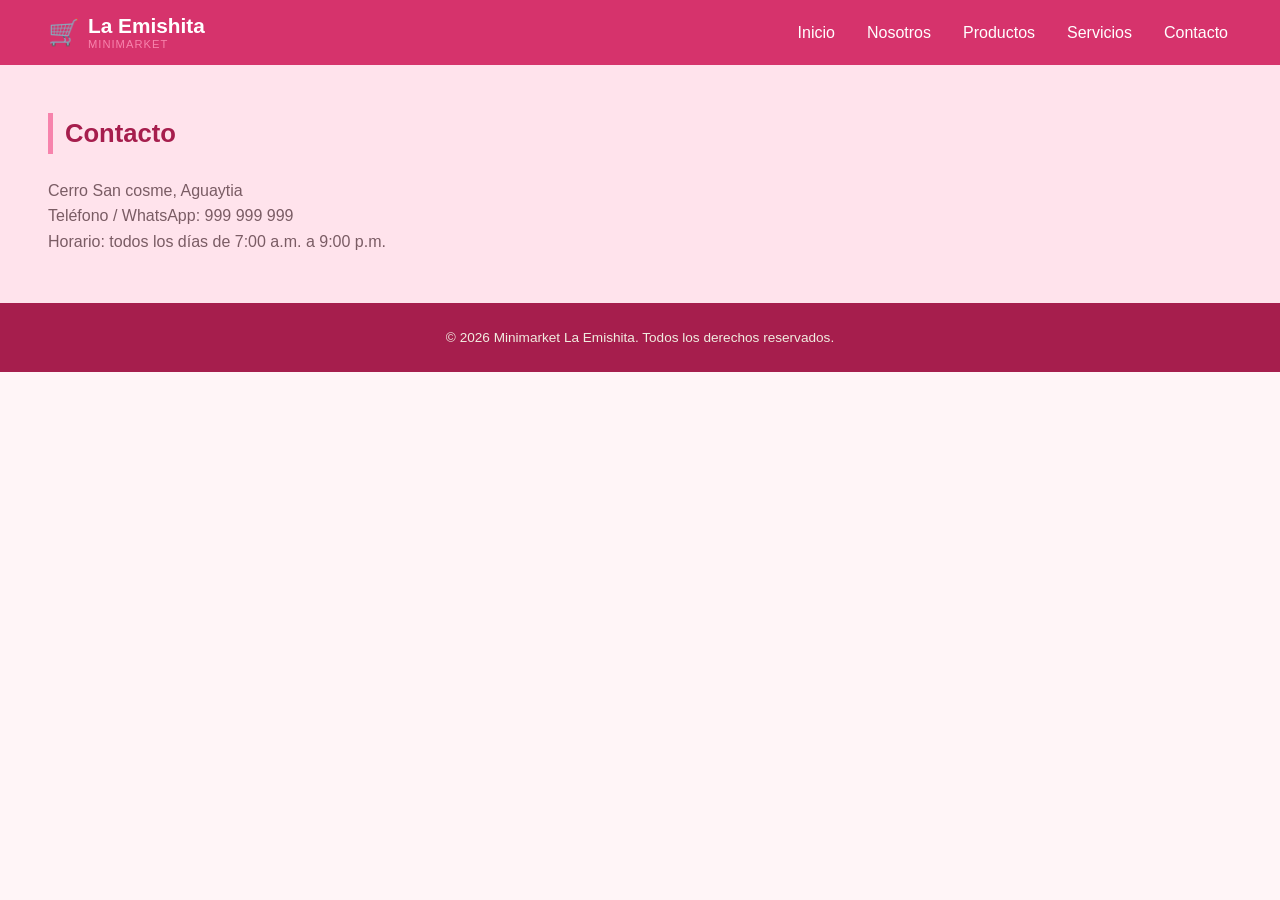
==== contacto.html @ 2a36988f "avance PA4" ====
<!DOCTYPE html>
<html lang="es">
<head>
    <meta charset="UTF-8">
    <meta name="viewport" content="width=device-width, initial-scale=1.0">
    <title>Contacto - Minimarket La Emishita</title>
    <link rel="stylesheet" href="css/styles.css">
</head>
<body>
    <header class="site-header">
        <div class="logo">
            <span class="logo-icon">🛒</span>
            <span class="logo-text">La Emishita <span class="logo-sub">minimarket</span></span>
        </div>

        <nav class="navbar">
      <ul class="nav-list">
        <li><a href="index.html" class="nav-link">Inicio</a></li>
        <li><a href="nosotros.html" class="nav-link">Nosotros</a></li>
        <li><a href="productos.html" class="nav-link">Productos</a></li>
        <li><a href="servicios.html" class="nav-link">Servicios</a></li>
        <li><a href="contacto.html" class="nav-link">Contacto</a></li>
      </ul>
    </nav>
    </header>

    <main>
         <section id="contacto" class="section section-alt">
      <h2 class="section-title">Contacto</h2>
      <p class="section-text">
        Cerro San cosme, Aguaytia<br>
        Teléfono / WhatsApp: 999 999 999<br>
        Horario: todos los días de 7:00 a.m. a 9:00 p.m.
      </p>
    </section>
    </main>
 <footer class="site-footer">
    <p>&copy; 2026 Minimarket La Emishita. Todos los derechos reservados.</p>
  </footer>
</body>
</html>
---- css/styles.css ----
:root {
  --color-primary: #d6336c;
  --color-primary-dark: #a61e4d;
  --color-accent: #f783ac;
  --color-bg: #fff5f7;
  --color-bg-alt: #ffe3ec;
  --color-text: #3d2b30;
  --color-text-light: #7a5c64;
  --font-base: 'Segoe UI', Tahoma, sans-serif;
  --spacing-sm: 0.75rem;
  --spacing-md: 1.5rem;
  --spacing-lg: 3rem;
}
 
/* ===== Reset básico ===== */
* {
  box-sizing: border-box;
  margin: 0;
  padding: 0;
}
 
body {
  font-family: var(--font-base);
  color: var(--color-text);
  background-color: var(--color-bg);
  line-height: 1.6;
}
 
/* ===== Header (selector por clase) ===== */
.site-header {
  display: flex;
  justify-content: space-between;
  align-items: center;
  background-color: var(--color-primary);
  padding: var(--spacing-sm) var(--spacing-lg);
  flex-wrap: wrap;
  gap: var(--spacing-sm);
}
 
.logo {
  display: flex;
  align-items: center;
  gap: 0.5rem;
  color: #ffffff;
}
 
.logo-icon {
  font-size: 1.6rem;
}
 
.logo-text {
  font-size: 1.3rem;
  font-weight: bold;
  display: flex;
  flex-direction: column;
  line-height: 1.1;
}
 
.logo-sub {
  font-size: 0.7rem;
  font-weight: normal;
  color: var(--color-accent);
  text-transform: uppercase;
  letter-spacing: 1px;
}
 
/* ===== Navbar (Flexbox para alinear opciones) ===== */
.navbar .nav-list {
  display: flex;
  list-style: none;
  gap: var(--spacing-md);
}
 
.nav-link {
  color: #ffffff;
  text-decoration: none;
  font-weight: 500;
  padding: var(--spacing-sm) 0.25rem;
  transition: color 0.2s ease;
}
 
.nav-link:hover {
  color: var(--color-accent);
}
 
/* ===== Hero (selector por ID) ===== */
#inicio.hero {
  display: flex;
  flex-direction: column;
  align-items: flex-start;
  background-color: var(--color-primary-dark);
  color: #ffffff;
  padding: var(--spacing-lg);
  gap: var(--spacing-sm);
}
 
.hero-title {
  font-size: 2rem;
  max-width: 38rem;
}
 
.hero-text {
  max-width: 36rem;
  color: #e7e4da;
}
 
.btn-primary {
  display: inline-block;
  background-color: var(--color-accent);
  color: var(--color-primary-dark);
  text-decoration: none;
  font-weight: bold;
  padding: var(--spacing-sm) var(--spacing-md);
  border-radius: 6px;
  margin-top: var(--spacing-sm);
}
 
/* ===== Secciones generales ===== */
.section {
  padding: var(--spacing-lg);
}
 
.section-alt {
  background-color: var(--color-bg-alt);
}
 
.section-title {
  font-size: 1.6rem;
  color: var(--color-primary-dark);
  margin-bottom: var(--spacing-md);
  border-left: 5px solid var(--color-accent);
  padding-left: var(--spacing-sm);
}
 
.section-text {
  max-width: 50rem;
  color: var(--color-text-light);
}
 
/* ===== Productos (Flexbox en grid de tarjetas) ===== */
.product-grid {
  display: flex;
  flex-wrap: wrap;
  gap: var(--spacing-md);
}
 
.product-card {
  background-color: #ffffff;
  border: 1px solid #e3dfd2;
  border-radius: 8px;
  padding: var(--spacing-md);
  flex: 1 1 220px;
  text-align: center;
}
 
.product-icon {
  font-size: 2rem;
  display: block;
  margin-bottom: var(--spacing-sm);
}
 
.product-name {
  font-size: 1.1rem;
  margin-bottom: 0.5rem;
  color: var(--color-primary-dark);
}
 
.product-desc {
  font-size: 0.9rem;
  color: var(--color-text-light);
}
 
/* ===== Servicios (Flexbox) ===== */
.service-list {
  display: flex;
  flex-wrap: wrap;
  gap: var(--spacing-md);
}
 
.service-item {
  flex: 1 1 250px;
  background-color: #ffffff;
  padding: var(--spacing-md);
  border-radius: 8px;
  border-top: 4px solid var(--color-primary);
}
 
.service-name {
  color: var(--color-primary-dark);
  margin-bottom: 0.5rem;
}
 
.service-desc {
  font-size: 0.9rem;
  color: var(--color-text-light);
}
 
/* ===== Footer (selector por clase, Flexbox centrado) ===== */
.site-footer {
  display: flex;
  justify-content: center;
  align-items: center;
  background-color: var(--color-primary-dark);
  color: #f1ece0;
  padding: var(--spacing-md);
  font-size: 0.85rem;
}
 
/* ===== Responsive ===== */
@media (max-width: 600px) {
  .site-header {
    flex-direction: column;
    align-items: flex-start;
  }
 
  .navbar .nav-list {
    flex-wrap: wrap;
  }
 
  .hero-title {
    font-size: 1.5rem;
  }
}
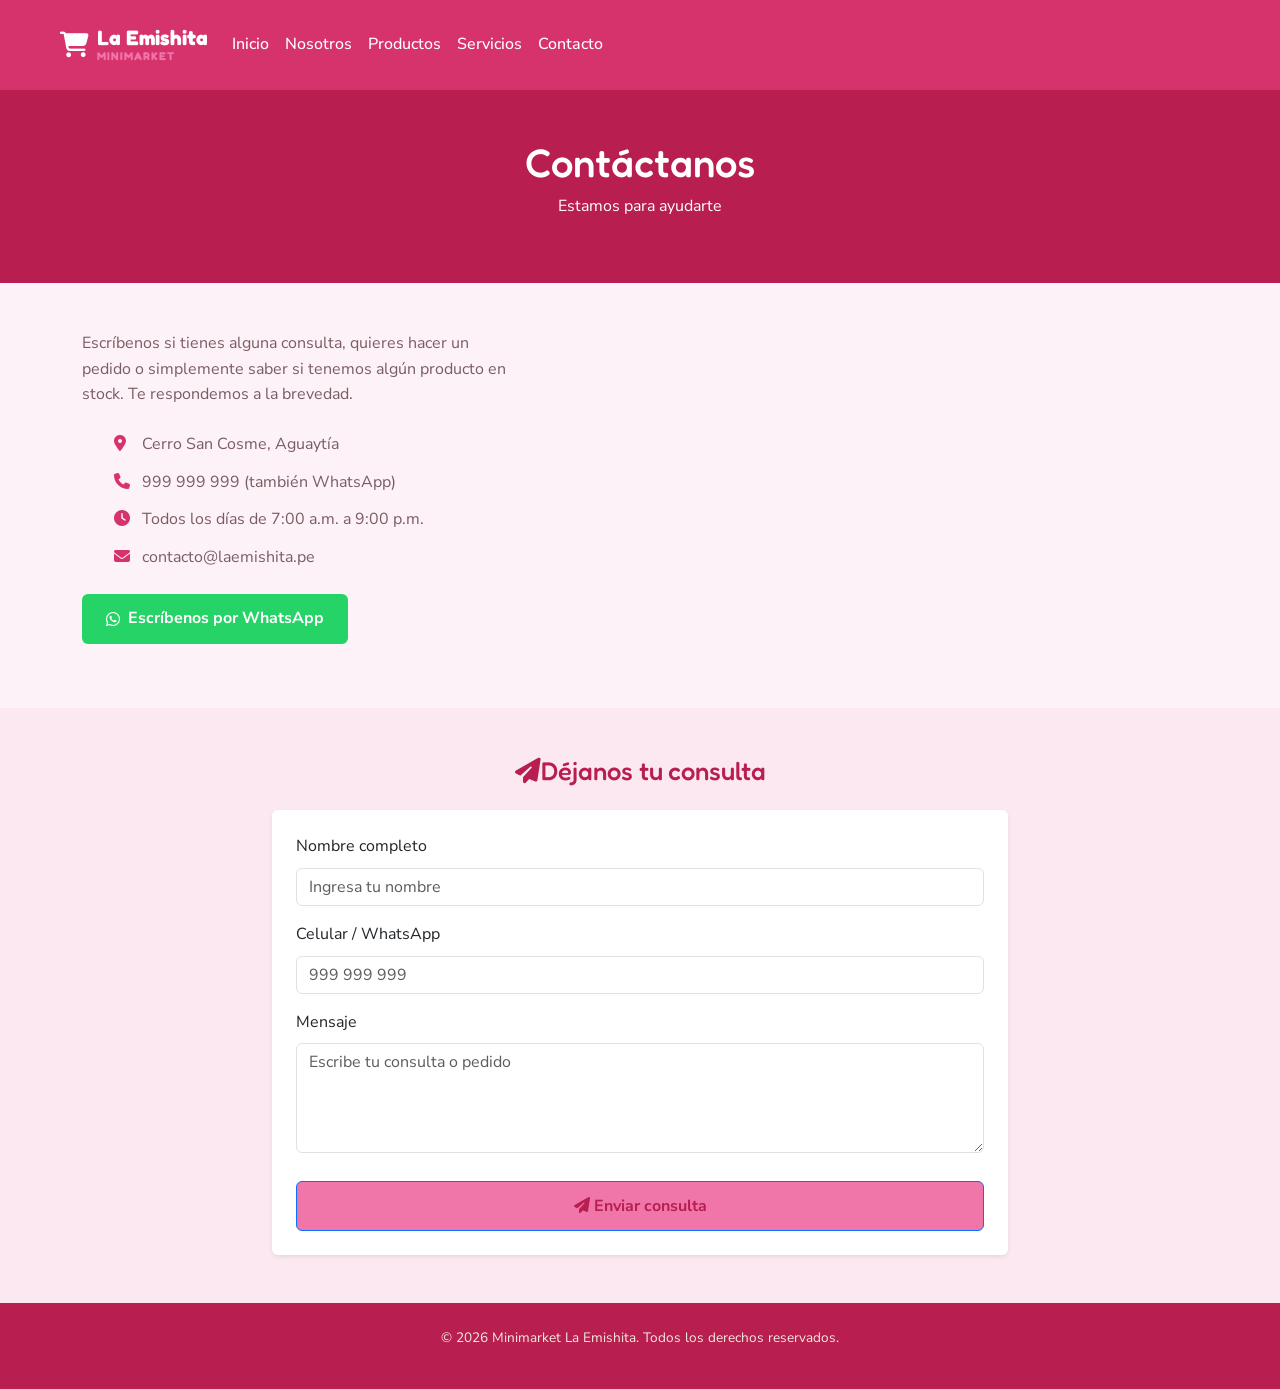
==== commit 49dcb733: "Evaluacion integral: agrego imagenes,js y actualizacion de las paginas" ====
--- a/contacto.html
+++ b/contacto.html
@@ -1,41 +1,109 @@
 <!DOCTYPE html>
 <html lang="es">
 <head>
-    <meta charset="UTF-8">
-    <meta name="viewport" content="width=device-width, initial-scale=1.0">
-    <title>Contacto - Minimarket La Emishita</title>
-    <link rel="stylesheet" href="css/styles.css">
+  <meta charset="UTF-8">
+  <meta name="viewport" content="width=device-width, initial-scale=1.0">
+  <title>Contacto - Minimarket La Emishita</title>
+  <link href="https://fonts.googleapis.com/css2?family=Fredoka:wght@500;600;700&family=Nunito+Sans:wght@400;600&display=swap" rel="stylesheet">
+  <link href="https://cdn.jsdelivr.net/npm/bootstrap@5.3.8/dist/css/bootstrap.min.css" rel="stylesheet">
+  <link rel="stylesheet" href="https://cdnjs.cloudflare.com/ajax/libs/font-awesome/6.5.2/css/all.min.css">
+  <link rel="stylesheet" href="https://unpkg.com/aos@2.3.1/dist/aos.css">
+  <link rel="stylesheet" href="css/styles.css">
 </head>
 <body>
-    <header class="site-header">
-        <div class="logo">
-            <span class="logo-icon">🛒</span>
-            <span class="logo-text">La Emishita <span class="logo-sub">minimarket</span></span>
+
+  <header class="site-header">
+    <nav class="navbar navbar-expand-lg navbar-dark">
+      <div class="container">
+        <a class="navbar-brand logo" href="index.html">
+          <i class="fa-solid fa-cart-shopping logo-icon"></i>
+          <span class="logo-text">La Emishita <span class="logo-sub">minimarket</span></span>
+        </a>
+        <button class="navbar-toggler" type="button" data-bs-toggle="collapse" data-bs-target="#navMenu" aria-label="Abrir menú">
+          <span class="navbar-toggler-icon"></span>
+        </button>
+        <div class="collapse navbar-collapse" id="navMenu">
+          <ul class="navbar-nav ms-auto">
+            <li class="nav-item"><a href="index.html" class="nav-link">Inicio</a></li>
+            <li class="nav-item"><a href="nosotros.html" class="nav-link">Nosotros</a></li>
+            <li class="nav-item"><a href="productos.html" class="nav-link">Productos</a></li>
+            <li class="nav-item"><a href="servicios.html" class="nav-link">Servicios</a></li>
+            <li class="nav-item"><a href="contacto.html" class="nav-link active">Contacto</a></li>
+          </ul>
         </div>
+      </div>
+    </nav>
+  </header>
 
-        <nav class="navbar">
-      <ul class="nav-list">
-        <li><a href="index.html" class="nav-link">Inicio</a></li>
-        <li><a href="nosotros.html" class="nav-link">Nosotros</a></li>
-        <li><a href="productos.html" class="nav-link">Productos</a></li>
-        <li><a href="servicios.html" class="nav-link">Servicios</a></li>
-        <li><a href="contacto.html" class="nav-link">Contacto</a></li>
-      </ul>
-    </nav>
-    </header>
+  <main>
+    <section class="page-banner">
+      <div class="container">
+        <h1 data-aos="fade-up">Contáctanos</h1>
+        <p data-aos="fade-up" data-aos-delay="100">Estamos para ayudarte</p>
+      </div>
+    </section>
 
-    <main>
-         <section id="contacto" class="section section-alt">
-      <h2 class="section-title">Contacto</h2>
-      <p class="section-text">
-        Cerro San cosme, Aguaytia<br>
-        Teléfono / WhatsApp: 999 999 999<br>
-        Horario: todos los días de 7:00 a.m. a 9:00 p.m.
-      </p>
+    <section class="section">
+      <div class="container">
+        <div class="row g-5 align-items-start">
+          <div class="col-md-5" data-aos="fade-right">
+            <p class="section-text mb-4">
+              Escríbenos si tienes alguna consulta, quieres hacer un pedido o simplemente
+              saber si tenemos algún producto en stock. Te respondemos a la brevedad.
+            </p>
+            <ul class="contact-info">
+              <li><i class="fa-solid fa-location-dot"></i> Cerro San Cosme, Aguaytía</li>
+              <li><i class="fa-solid fa-phone"></i> 999 999 999 (también WhatsApp)</li>
+              <li><i class="fa-solid fa-clock"></i> Todos los días de 7:00 a.m. a 9:00 p.m.</li>
+              <li><i class="fa-solid fa-envelope"></i> contacto@laemishita.pe</li>
+            </ul>
+            <a href="https://wa.me/51999999999" target="_blank" class="btn-whatsapp">
+              <i class="fa-brands fa-whatsapp"></i> Escríbenos por WhatsApp
+            </a>
+          </div>
+          <div class="col-md-7" data-aos="fade-left">
+            <iframe class="contact-map" src="https://www.google.com/maps?q=Aguaytia,Peru&output=embed" allowfullscreen loading="lazy"></iframe>
+          </div>
+        </div>
+      </div>
     </section>
-    </main>
- <footer class="site-footer">
+
+    <section class="section section-alt">
+      <div class="container">
+        <h2 class="section-title text-center-block" data-aos="fade-up"><i class="fa-solid fa-paper-plane"></i>Déjanos tu consulta</h2>
+        <div class="row justify-content-center mt-4">
+          <div class="col-md-8" data-aos="fade-up" data-aos-delay="100">
+            <div class="card shadow-sm border-0 p-4">
+              <form>
+                <div class="mb-3">
+                  <label for="nombre" class="form-label">Nombre completo</label>
+                  <input type="text" class="form-control" id="nombre" placeholder="Ingresa tu nombre">
+                </div>
+                <div class="mb-3">
+                  <label for="celular" class="form-label">Celular / WhatsApp</label>
+                  <input type="tel" class="form-control" id="celular" placeholder="999 999 999">
+                </div>
+                <div class="mb-3">
+                  <label for="mensaje" class="form-label">Mensaje</label>
+                  <textarea class="form-control" id="mensaje" rows="4" placeholder="Escribe tu consulta o pedido"></textarea>
+                </div>
+                <button type="submit" class="btn btn-primary w-100">
+                  <i class="fa-solid fa-paper-plane"></i> Enviar consulta
+                </button>
+              </form>
+            </div>
+          </div>
+        </div>
+      </div>
+    </section>
+  </main>
+
+  <footer class="site-footer">
     <p>&copy; 2026 Minimarket La Emishita. Todos los derechos reservados.</p>
   </footer>
+
+  <script src="https://cdn.jsdelivr.net/npm/bootstrap@5.3.8/dist/js/bootstrap.bundle.min.js"></script>
+  <script src="https://unpkg.com/aos@2.3.1/dist/aos.js"></script>
+  <script src="js/main.js"></script>
 </body>
 </html>
--- a/css/styles.css
+++ b/css/styles.css
@@ -1,32 +1,32 @@
 :root {
   --color-primary: #d6336c;
-  --color-primary-dark: #a61e4d;
-  --color-accent: #f783ac;
-  --color-bg: #fff5f7;
-  --color-bg-alt: #ffe3ec;
+  --color-primary-dark: #b81e4f;
+  --color-accent: #f076aa;
+  --color-bg: #fdf2f7;
+  --color-bg-alt: #fbe8f1;
   --color-text: #3d2b30;
   --color-text-light: #7a5c64;
-  --font-base: 'Segoe UI', Tahoma, sans-serif;
+  --font-base: 'Nunito Sans', sans-serif;
+  --font-heading: 'Fredoka', sans-serif;
   --spacing-sm: 0.75rem;
   --spacing-md: 1.5rem;
   --spacing-lg: 3rem;
 }
- 
-/* ===== Reset básico ===== */
-* {
-  box-sizing: border-box;
-  margin: 0;
-  padding: 0;
-}
- 
+
+* { box-sizing: border-box; margin: 0; padding: 0; }
+
 body {
   font-family: var(--font-base);
   color: var(--color-text);
   background-color: var(--color-bg);
   line-height: 1.6;
 }
- 
-/* ===== Header (selector por clase) ===== */
+
+h1, h2, h3, .logo-text, .section-title, .hero-title,
+.page-banner-title, .offer-title, .cta-title {
+  font-family: var(--font-heading);
+}
+
 .site-header {
   display: flex;
   justify-content: space-between;
@@ -36,74 +36,25 @@
   flex-wrap: wrap;
   gap: var(--spacing-sm);
 }
- 
-.logo {
-  display: flex;
-  align-items: center;
-  gap: 0.5rem;
-  color: #ffffff;
+
+.logo { display: flex; align-items: center; gap: 0.5rem; color: #fff; }
+.logo-icon { font-size: 1.6rem; }
+.logo-text { font-size: 1.3rem; font-weight: bold; display: flex; flex-direction: column; line-height: 1.1; }
+.logo-sub { font-size: 0.7rem; color: var(--color-accent); text-transform: uppercase; letter-spacing: 1px; }
+
+.nav-link { color: #fff; text-decoration: none; font-weight: 500; padding: var(--spacing-sm) 0.25rem; transition: color 0.2s ease; }
+.nav-link:hover { color: var(--color-accent); }
+
+#inicio.hero { position: relative; color: #fff; overflow: hidden; }
+.hero-img { width: 100%; height: 320px; object-fit: cover; display: block; }
+.hero-overlay {
+  position: absolute; inset: 0;
+  background: linear-gradient(to right, rgba(166,30,77,0.92), rgba(166,30,77,0.55));
+  display: flex; align-items: center; padding: 0 var(--spacing-lg);
 }
- 
-.logo-icon {
-  font-size: 1.6rem;
-}
- 
-.logo-text {
-  font-size: 1.3rem;
-  font-weight: bold;
-  display: flex;
-  flex-direction: column;
-  line-height: 1.1;
-}
- 
-.logo-sub {
-  font-size: 0.7rem;
-  font-weight: normal;
-  color: var(--color-accent);
-  text-transform: uppercase;
-  letter-spacing: 1px;
-}
- 
-/* ===== Navbar (Flexbox para alinear opciones) ===== */
-.navbar .nav-list {
-  display: flex;
-  list-style: none;
-  gap: var(--spacing-md);
-}
- 
-.nav-link {
-  color: #ffffff;
-  text-decoration: none;
-  font-weight: 500;
-  padding: var(--spacing-sm) 0.25rem;
-  transition: color 0.2s ease;
-}
- 
-.nav-link:hover {
-  color: var(--color-accent);
-}
- 
-/* ===== Hero (selector por ID) ===== */
-#inicio.hero {
-  display: flex;
-  flex-direction: column;
-  align-items: flex-start;
-  background-color: var(--color-primary-dark);
-  color: #ffffff;
-  padding: var(--spacing-lg);
-  gap: var(--spacing-sm);
-}
- 
-.hero-title {
-  font-size: 2rem;
-  max-width: 38rem;
-}
- 
-.hero-text {
-  max-width: 36rem;
-  color: #e7e4da;
-}
- 
+.hero-title { font-size: 2rem; max-width: 38rem; }
+.hero-text { max-width: 36rem; color: #e7e4da; }
+
 .btn-primary {
   display: inline-block;
   background-color: var(--color-accent);
@@ -114,111 +65,96 @@
   border-radius: 6px;
   margin-top: var(--spacing-sm);
 }
- 
-/* ===== Secciones generales ===== */
-.section {
-  padding: var(--spacing-lg);
+
+.btn-whatsapp {
+  display: inline-flex; align-items: center; gap: 0.5rem;
+  background-color: #25D366; color: #fff; text-decoration: none;
+  font-weight: bold; padding: var(--spacing-sm) var(--spacing-md); border-radius: 6px;
 }
- 
-.section-alt {
-  background-color: var(--color-bg-alt);
+
+.section { padding: var(--spacing-lg); }
+.section-alt { background-color: var(--color-bg-alt); }
+.section-title {
+  font-size: 1.6rem; color: var(--color-primary-dark); margin-bottom: var(--spacing-md);
+  border-left: 5px solid var(--color-accent); padding-left: var(--spacing-sm);
 }
- 
-.section-title {
-  font-size: 1.6rem;
-  color: var(--color-primary-dark);
-  margin-bottom: var(--spacing-md);
-  border-left: 5px solid var(--color-accent);
-  padding-left: var(--spacing-sm);
-}
- 
-.section-text {
-  max-width: 50rem;
-  color: var(--color-text-light);
-}
- 
-/* ===== Productos (Flexbox en grid de tarjetas) ===== */
-.product-grid {
-  display: flex;
-  flex-wrap: wrap;
-  gap: var(--spacing-md);
-}
- 
-.product-card {
-  background-color: #ffffff;
-  border: 1px solid #e3dfd2;
-  border-radius: 8px;
-  padding: var(--spacing-md);
-  flex: 1 1 220px;
-  text-align: center;
-}
- 
-.product-icon {
-  font-size: 2rem;
-  display: block;
-  margin-bottom: var(--spacing-sm);
-}
- 
-.product-name {
-  font-size: 1.1rem;
-  margin-bottom: 0.5rem;
-  color: var(--color-primary-dark);
-}
- 
-.product-desc {
-  font-size: 0.9rem;
-  color: var(--color-text-light);
-}
- 
-/* ===== Servicios (Flexbox) ===== */
-.service-list {
-  display: flex;
-  flex-wrap: wrap;
-  gap: var(--spacing-md);
-}
- 
-.service-item {
-  flex: 1 1 250px;
-  background-color: #ffffff;
-  padding: var(--spacing-md);
-  border-radius: 8px;
-  border-top: 4px solid var(--color-primary);
-}
- 
-.service-name {
-  color: var(--color-primary-dark);
-  margin-bottom: 0.5rem;
-}
- 
-.service-desc {
-  font-size: 0.9rem;
-  color: var(--color-text-light);
-}
- 
-/* ===== Footer (selector por clase, Flexbox centrado) ===== */
-.site-footer {
-  display: flex;
-  justify-content: center;
-  align-items: center;
-  background-color: var(--color-primary-dark);
-  color: #f1ece0;
-  padding: var(--spacing-md);
-  font-size: 0.85rem;
-}
- 
-/* ===== Responsive ===== */
+
+.section-text { max-width: 50rem; color: var(--color-text-light); }
+.text-center-block { text-align: center; border-left: none !important; padding-left: 0 !important; }
+.eyebrow { display: inline-block; font-size: 0.8rem; font-weight: 600; color: var(--color-primary); text-transform: uppercase; letter-spacing: 1.5px; margin-bottom: 0.4rem; }
+.eyebrow-light { color: var(--color-accent); }
+.link-more { display: inline-block; margin-top: var(--spacing-sm); color: var(--color-primary); font-weight: 600; text-decoration: none; }
+.link-more:hover { color: var(--color-primary-dark); }
+
+.rounded-img { width: 100%; height: 320px; object-fit: cover; border-radius: 10px; box-shadow: 0 10px 25px rgba(166,30,77,0.15); }
+
+.quick-facts { background-color: #fff; padding: var(--spacing-md) 0; border-bottom: 1px solid #f1e4e9; }
+.fact-icon { font-size: 1.4rem; color: var(--color-primary); margin-bottom: 0.4rem; display: block; }
+.fact-text { font-size: 0.9rem; color: var(--color-text-light); }
+.fact-text strong { color: var(--color-text); }
+
+.preview-card { display: flex; flex-direction: column; text-decoration: none; border-radius: 8px; overflow: hidden; box-shadow: 0 4px 10px rgba(166,30,77,0.08); transition: transform 0.2s ease; }
+.preview-card:hover { transform: translateY(-4px); }
+.preview-img { width: 100%; height: 110px; object-fit: cover; }
+.preview-name { background-color: #fff; color: var(--color-primary-dark); font-weight: 600; font-size: 0.9rem; text-align: center; padding: 0.6rem; }
+
+.offer-banner { position: relative; overflow: hidden; }
+.offer-img { width: 100%; height: 280px; object-fit: cover; display: block; }
+.offer-overlay { position: absolute; inset: 0; background: rgba(61,43,48,0.55); display: flex; align-items: center; color: #fff; text-align: center; }
+.offer-overlay .container { display: flex; flex-direction: column; align-items: center; }
+.offer-title { font-size: 1.8rem; margin-bottom: 0.4rem; }
+.offer-text { color: #f1ece0; }
+
+.value-card { display: flex; flex-direction: column; align-items: center; text-align: center; background-color: #fff; border-radius: 10px; padding: var(--spacing-md); height: 100%; transition: transform 0.2s ease; }
+.value-card:hover { transform: translateY(-4px); }
+.value-icon { font-size: 1.8rem; color: var(--color-primary); background-color: var(--color-bg-alt); width: 60px; height: 60px; display: flex; align-items: center; justify-content: center; border-radius: 50%; margin-bottom: var(--spacing-sm); }
+.value-title { font-size: 1.05rem; color: var(--color-primary-dark); margin-bottom: 0.4rem; }
+.value-text { font-size: 0.9rem; color: var(--color-text-light); }
+
+.testimonial-card { background-color: #fff; border-radius: 10px; padding: var(--spacing-md); height: 100%; text-align: center; }
+.quote-icon { font-size: 1.4rem; color: var(--color-accent); margin-bottom: var(--spacing-sm); }
+.testimonial-text { font-size: 0.9rem; color: var(--color-text-light); font-style: italic; margin-bottom: var(--spacing-sm); }
+.testimonial-author { font-weight: 600; color: var(--color-primary-dark); font-size: 0.9rem; }
+
+.cta-final { background-color: var(--color-primary-dark); color: #fff; padding: var(--spacing-lg); }
+.cta-title { font-size: 1.8rem; margin-bottom: 0.5rem; }
+.cta-text { color: #e7e4da; margin-bottom: var(--spacing-md); }
+
+.page-banner { background-color: var(--color-primary-dark); color: #fff; padding: var(--spacing-lg) var(--spacing-md); text-align: center; }
+.page-banner-title { font-size: 2rem; margin-bottom: 0.4rem; }
+.page-banner-text { color: #e7e4da; }
+
+.product-card { background-color: #fff; border-radius: 8px; overflow: hidden; box-shadow: 0 4px 10px rgba(166,30,77,0.08); height: 100%; }
+.product-img { width: 100%; height: 120px; object-fit: cover; }
+.product-body { padding: var(--spacing-md); text-align: center; }
+.product-icon { font-size: 2rem; display: block; margin-bottom: var(--spacing-sm); }
+.product-name { font-size: 1.1rem; margin-bottom: 0.5rem; color: var(--color-primary-dark); }
+.product-desc { font-size: 0.9rem; color: var(--color-text-light); }
+
+.note-icon { font-size: 1.6rem; color: var(--color-primary); margin-bottom: var(--spacing-sm); display: block; }
+.note-text { max-width: 40rem; margin: 0 auto var(--spacing-sm); color: var(--color-text-light); }
+
+.service-item { background-color: #fff; padding: var(--spacing-md); border-radius: 8px; border-top: 4px solid var(--color-primary); height: 100%; }
+.service-icon { font-size: 1.6rem; color: var(--color-primary); margin-bottom: var(--spacing-sm); display: block; }
+
+.delivery-banner { background-color: var(--color-bg-alt); padding: var(--spacing-lg) var(--spacing-md); }
+.delivery-icon { font-size: 3rem; color: var(--color-primary); }
+.delivery-title { color: var(--color-primary-dark); margin-bottom: 0.4rem; }
+.delivery-text { color: var(--color-text-light); max-width: 40rem; }
+
+.contact-info { list-style: none; margin-bottom: var(--spacing-md); }
+.contact-info li { margin-bottom: var(--spacing-sm); color: var(--color-text-light); }
+.contact-info i { color: var(--color-primary); width: 1.5rem; }
+.contact-map { width: 100%; height: 320px; border: 0; border-radius: 10px; }
+
+.accordion-button:not(.collapsed) { background-color: var(--color-bg-alt); color: var(--color-primary-dark); }
+.accordion-button:focus { box-shadow: 0 0 0 0.2rem rgba(214, 51, 108, 0.25); }
+
+.site-footer { display: flex; justify-content: center; align-items: center; background-color: var(--color-primary-dark); color: #f1ece0; padding: var(--spacing-md); font-size: 0.85rem; }
+
 @media (max-width: 600px) {
-  .site-header {
-    flex-direction: column;
-    align-items: flex-start;
-  }
- 
-  .navbar .nav-list {
-    flex-wrap: wrap;
-  }
- 
-  .hero-title {
-    font-size: 1.5rem;
-  }
-}
- +  .site-header { flex-direction: column; align-items: flex-start; }
+  .hero-title { font-size: 1.5rem; }
+  .hero-img { height: 260px; }
+  .offer-img { height: 220px; }
+}
